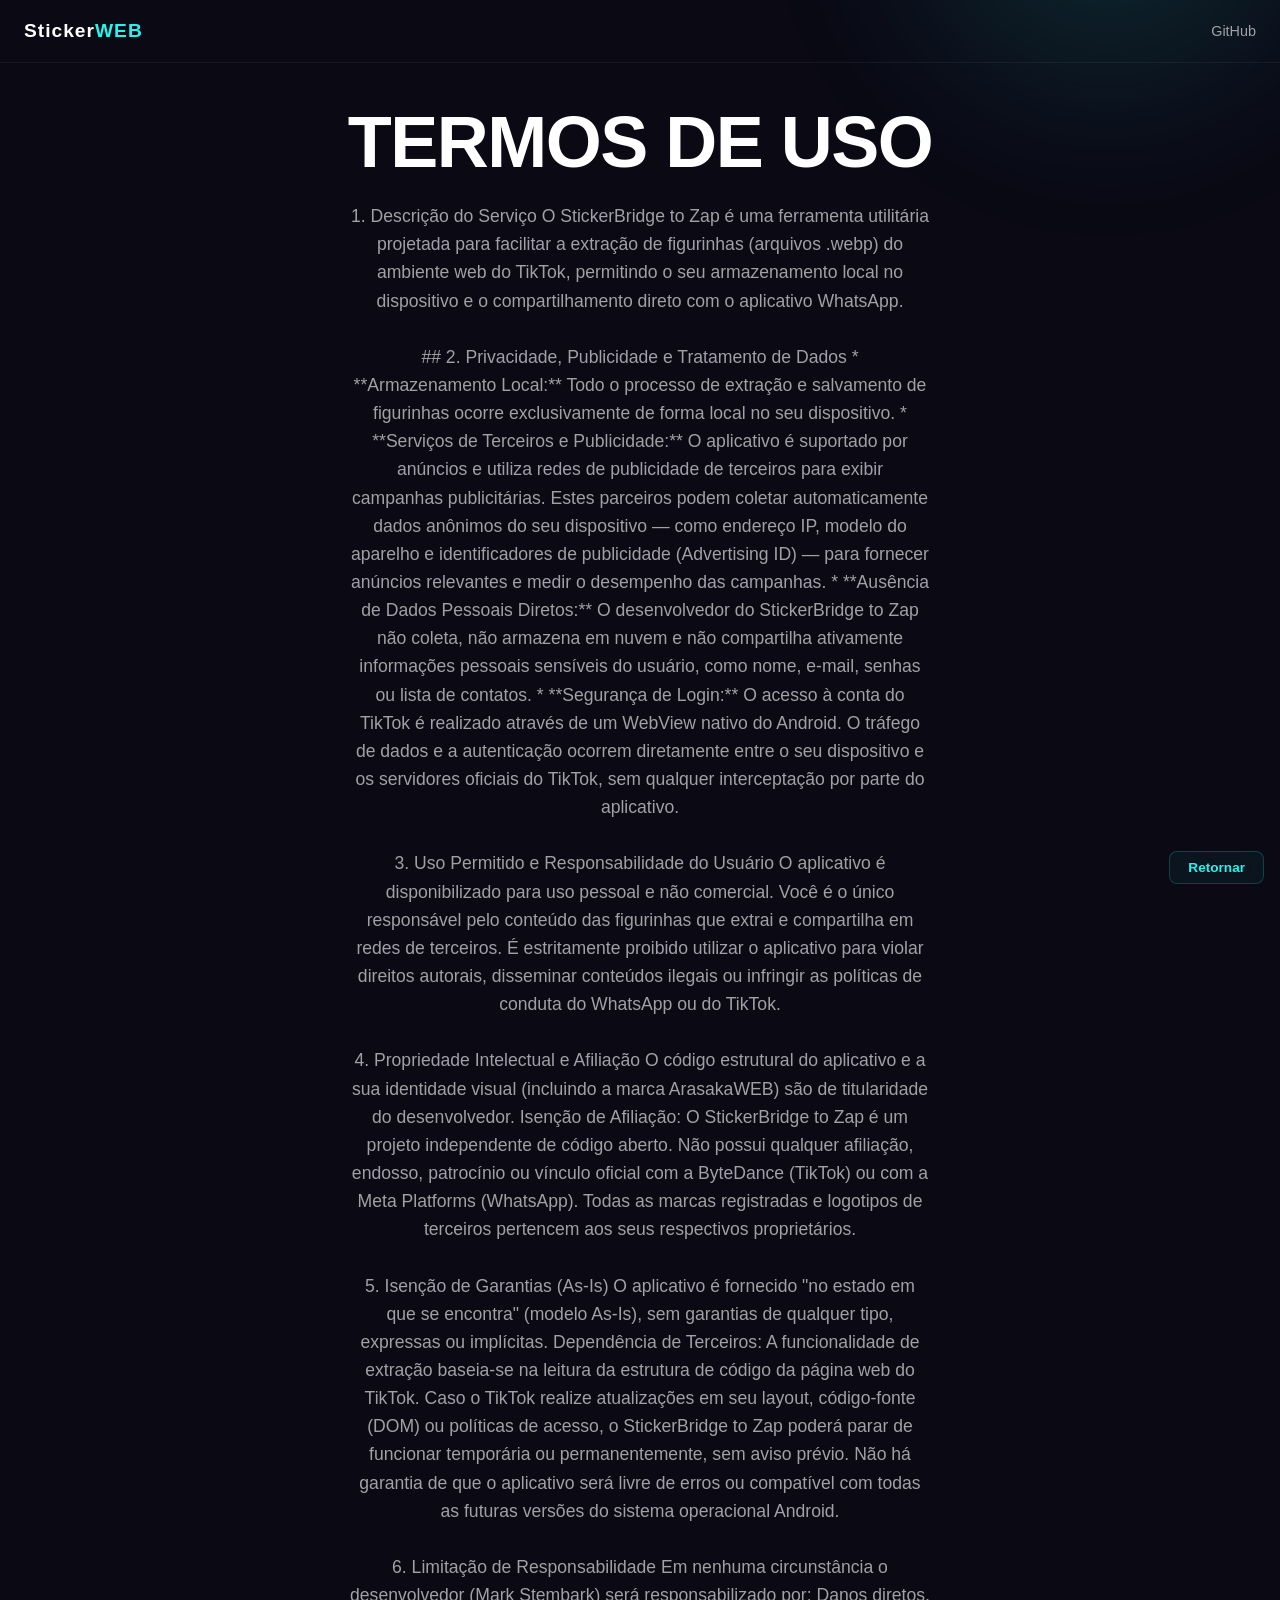
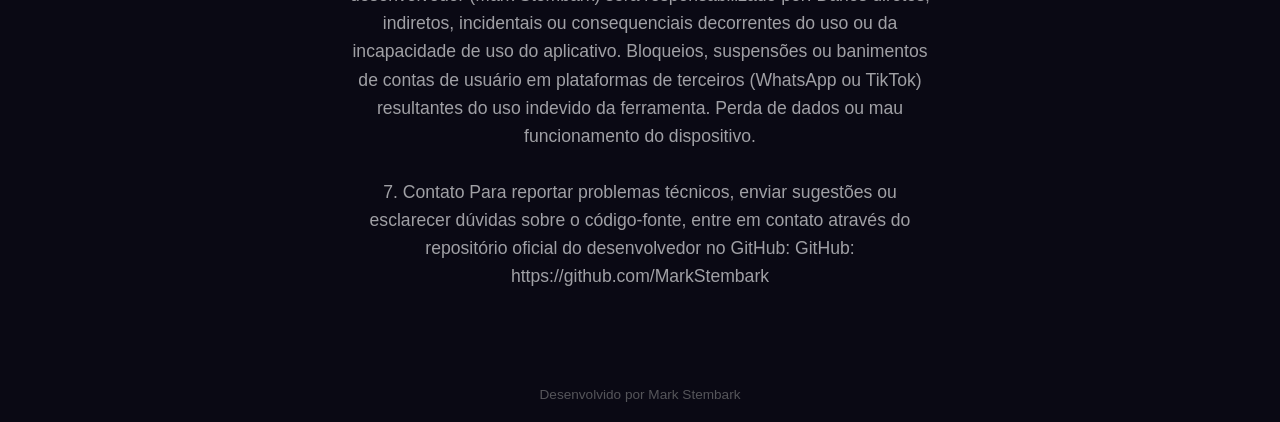
==== termos.html @ 2d88c4a2 "Add files via upload" ====
<!DOCTYPE html>
<html lang="pt-br">
<head>
    <meta charset="UTF-8">
    <meta http-equiv="X-UA-Compatible" content="ie=edge">
    <meta name="viewport" content="width=device-width, initial-scale=1.0">
    <!-- O seu favicon da Arasaka -->
    <link rel="icon" type="image/png" href="img/icon.png.png">
    <title>StickerBridge</title>
    
    <!-- Ligação ao seu ficheiro CSS -->
    <link rel="stylesheet" href="estilo.css">
</head>
<body>
    <!-- Efeito de fundo brilhante -->
    <div class="bg-glow"></div>

    <!-- Navegação (Topo) -->
    <nav class="navbar">
        <div class="logo-container">
            <span class="logo-text">Sticker<span class="accent">WEB</span></span>
        </div>
        <div class="nav-links">
            <a href="https://github.com/MarkStembark" target="_blank" class="nav-link">GitHub</a>
        </div>
    </nav>

    <!-- Área Principal -->
    <main class="hero">
        <div class="hero-content">
            
            
            <h1 class="main-title">TERMOS DE USO <br><span class="accent"></span></h1>
            
            <!-- Descrição que pediu para alterar depois -->
            <p class="description">
                1. Descrição do Serviço
O StickerBridge to Zap é uma ferramenta utilitária projetada para facilitar a extração de figurinhas (arquivos .webp) do ambiente web do TikTok, permitindo o seu armazenamento local no dispositivo e o compartilhamento direto com o aplicativo WhatsApp.
<br><br>
## 2. Privacidade, Publicidade e Tratamento de Dados
* **Armazenamento Local:** Todo o processo de extração e salvamento de figurinhas ocorre exclusivamente de forma local no seu dispositivo.
* **Serviços de Terceiros e Publicidade:** O aplicativo é suportado por anúncios e utiliza redes de publicidade de terceiros para exibir campanhas publicitárias. Estes parceiros podem coletar automaticamente dados anônimos do seu dispositivo — como endereço IP, modelo do aparelho e identificadores de publicidade (Advertising ID) — para fornecer anúncios relevantes e medir o desempenho das campanhas. 
* **Ausência de Dados Pessoais Diretos:** O desenvolvedor do StickerBridge to Zap não coleta, não armazena em nuvem e não compartilha ativamente informações pessoais sensíveis do usuário, como nome, e-mail, senhas ou lista de contatos.
* **Segurança de Login:** O acesso à conta do TikTok é realizado através de um WebView nativo do Android. O tráfego de dados e a autenticação ocorrem diretamente entre o seu dispositivo e os servidores oficiais do TikTok, sem qualquer interceptação por parte do aplicativo.<br>
<br>
3. Uso Permitido e Responsabilidade do Usuário
O aplicativo é disponibilizado para uso pessoal e não comercial.

Você é o único responsável pelo conteúdo das figurinhas que extrai e compartilha em redes de terceiros.

É estritamente proibido utilizar o aplicativo para violar direitos autorais, disseminar conteúdos ilegais ou infringir as políticas de conduta do WhatsApp ou do TikTok.
<br><br>
4. Propriedade Intelectual e Afiliação
O código estrutural do aplicativo e a sua identidade visual (incluindo a marca ArasakaWEB) são de titularidade do desenvolvedor.

Isenção de Afiliação: O StickerBridge to Zap é um projeto independente de código aberto. Não possui qualquer afiliação, endosso, patrocínio ou vínculo oficial com a ByteDance (TikTok) ou com a Meta Platforms (WhatsApp). Todas as marcas registradas e logotipos de terceiros pertencem aos seus respectivos proprietários.
<br><br>
5. Isenção de Garantias (As-Is)
O aplicativo é fornecido "no estado em que se encontra" (modelo As-Is), sem garantias de qualquer tipo, expressas ou implícitas.

Dependência de Terceiros: A funcionalidade de extração baseia-se na leitura da estrutura de código da página web do TikTok. Caso o TikTok realize atualizações em seu layout, código-fonte (DOM) ou políticas de acesso, o StickerBridge to Zap poderá parar de funcionar temporária ou permanentemente, sem aviso prévio.

Não há garantia de que o aplicativo será livre de erros ou compatível com todas as futuras versões do sistema operacional Android.
<br><br>
6. Limitação de Responsabilidade
Em nenhuma circunstância o desenvolvedor (Mark Stembark) será responsabilizado por:

Danos diretos, indiretos, incidentais ou consequenciais decorrentes do uso ou da incapacidade de uso do aplicativo.

Bloqueios, suspensões ou banimentos de contas de usuário em plataformas de terceiros (WhatsApp ou TikTok) resultantes do uso indevido da ferramenta.

Perda de dados ou mau funcionamento do dispositivo.
<br><br>
7. Contato
Para reportar problemas técnicos, enviar sugestões ou esclarecer dúvidas sobre o código-fonte, entre em contato através do repositório oficial do desenvolvedor no GitHub:
GitHub: https://github.com/MarkStembark
            </p>

            <!-- Botão de Download (O href aponta para o ficheiro APK) -->
            
        </div>
    </main>

    <footer>
        <p>Desenvolvido por Mark Stembark</p>
    </footer>

    <!-- Ligação ao seu ficheiro JS (Opcional, para efeitos visuais) -->
    <script src="javascript/script.js"></script>
    <!-- Botão Flutuante Canto Inferior Direito -->
    <a href="index.html" class="floating-btn">Retornar</a>
</body>
</html>
---- estilo.css ----
/* Reset e Fontes */
* {
    margin: 0;
    padding: 0;
    box-sizing: border-box;
    font-family: 'Inter', -apple-system, BlinkMacSystemFont, 'Segoe UI', Roboto, sans-serif;
}

body {
    background-color: #0A0914; /* Preto cyber/escuro */
    color: #FFFFFF;
    min-height: 100vh;
    display: flex;
    flex-direction: column;
    overflow-x: hidden;
    position: relative;
}

/* Efeito de luz azul no fundo */
.bg-glow {
    position: absolute;
    top: -20%;
    right: -10%;
    width: min(600px, 80vw);
    height: min(600px, 80vw);
    background: radial-gradient(circle, rgba(37, 244, 238, 0.15) 0%, rgba(10, 9, 20, 0) 70%);
    z-index: -1;
    border-radius: 50%;
    filter: blur(50px);
}

/* Navbar */
.navbar {
    display: flex;
    justify-content: space-between;
    align-items: center;
    padding: 20px 24px;
    border-bottom: 1px solid rgba(255, 255, 255, 0.05);
}

.logo-text {
    font-size: 1.2rem;
    font-weight: 700;
    letter-spacing: 1px;
}

.accent {
    color: #25F4EE; /* Azul ciano clean */
}

.nav-link {
    color: #A0A0A5;
    text-decoration: none;
    font-size: 0.9rem;
    transition: color 0.3s ease;
}

.nav-link:hover {
    color: #FFFFFF;
}

/* Hero Section */
.hero {
    flex: 1;
    display: flex;
    justify-content: center;
    align-items: center;
    text-align: center;
    padding: 40px 20px;
}

.hero-content {
    max-width: 800px;
    width: 100%;
    display: flex;
    flex-direction: column;
    align-items: center;
}

.badge {
    background: rgba(37, 244, 238, 0.1);
    color: #25F4EE;
    padding: 6px 16px;
    border-radius: 20px;
    font-size: 0.85rem;
    font-weight: 600;
    margin-bottom: 20px;
    border: 1px solid rgba(37, 244, 238, 0.2);
}

/* Título fluído que se adapta automaticamente a ecrãs pequenos e grandes */
.main-title {
    font-size: clamp(2.5rem, 7vw, 4.5rem);
    line-height: 1.1;
    font-weight: 800;
    letter-spacing: -1.5px;
    margin-bottom: 20px;
}

.description {
    font-size: clamp(0.95rem, 2vw, 1.1rem);
    color: #A0A0A5;
    max-width: 600px;
    line-height: 1.6;
    margin-bottom: 36px;
    padding: 0 10px;
}

/* Botão de Download Responsivo */
.download-section {
    width: 100%;
    display: flex;
    justify-content: center;
}

.btn-download {
    display: flex;
    flex-direction: column;
    align-items: center;
    justify-content: center;
    background: #12121A;
    border: 1px solid rgba(255, 255, 255, 0.1);
    border-radius: 24px;
    padding: 24px 40px;
    width: min(100%, 320px);
    text-decoration: none;
    color: #FFFFFF;
    transition: all 0.3s ease;
    box-shadow: 0 10px 30px rgba(0, 0, 0, 0.5);
    cursor: pointer;
}

.btn-download:hover {
    border-color: #25F4EE;
    box-shadow: 0 0 40px rgba(37, 244, 238, 0.2);
    transform: translateY(-5px);
}

.btn-icon {
    background: rgba(37, 244, 238, 0.1);
    color: #25F4EE;
    padding: 14px;
    border-radius: 16px;
    margin-bottom: 12px;
    display: flex;
    justify-content: center;
    align-items: center;
}

.btn-text {
    font-size: 1.1rem;
    font-weight: 700;
    letter-spacing: 0.5px;
}

/* Footer */
footer {
    text-align: center;
    padding: 20px;
    color: #55555A;
    font-size: 0.85rem;
}

/* Botão Flutuante (Canto Inferior Direito) */
.floating-btn {
    position: fixed;
    bottom: 16px;
    right: 16px;
    background-color: rgba(37, 244, 238, 0.05);
    color: #25F4EE;
    border: 1px solid rgba(37, 244, 238, 0.2);
    padding: 8px 18px;
    border-radius: 8px;
    text-decoration: none;
    font-size: 0.85rem;
    font-weight: 600;
    transition: all 0.3s ease;
    backdrop-filter: blur(10px);
    z-index: 1000;
}

.floating-btn:hover {
    background-color: #25F4EE;
    color: #0A0914;
    box-shadow: 0 0 20px rgba(37, 244, 238, 0.3);
    transform: translateY(-3px);
}

/* Ajustes finos para telemóveis muito estreitos */
@media (max-width: 480px) {
    .navbar {
        padding: 16px 20px;
    }
    
    .hero {
        padding: 20px 12px;
    }

    .floating-btn {
        bottom: 12px;
        right: 12px;
        padding: 6px 14px;
        font-size: 0.8rem;
    }
}
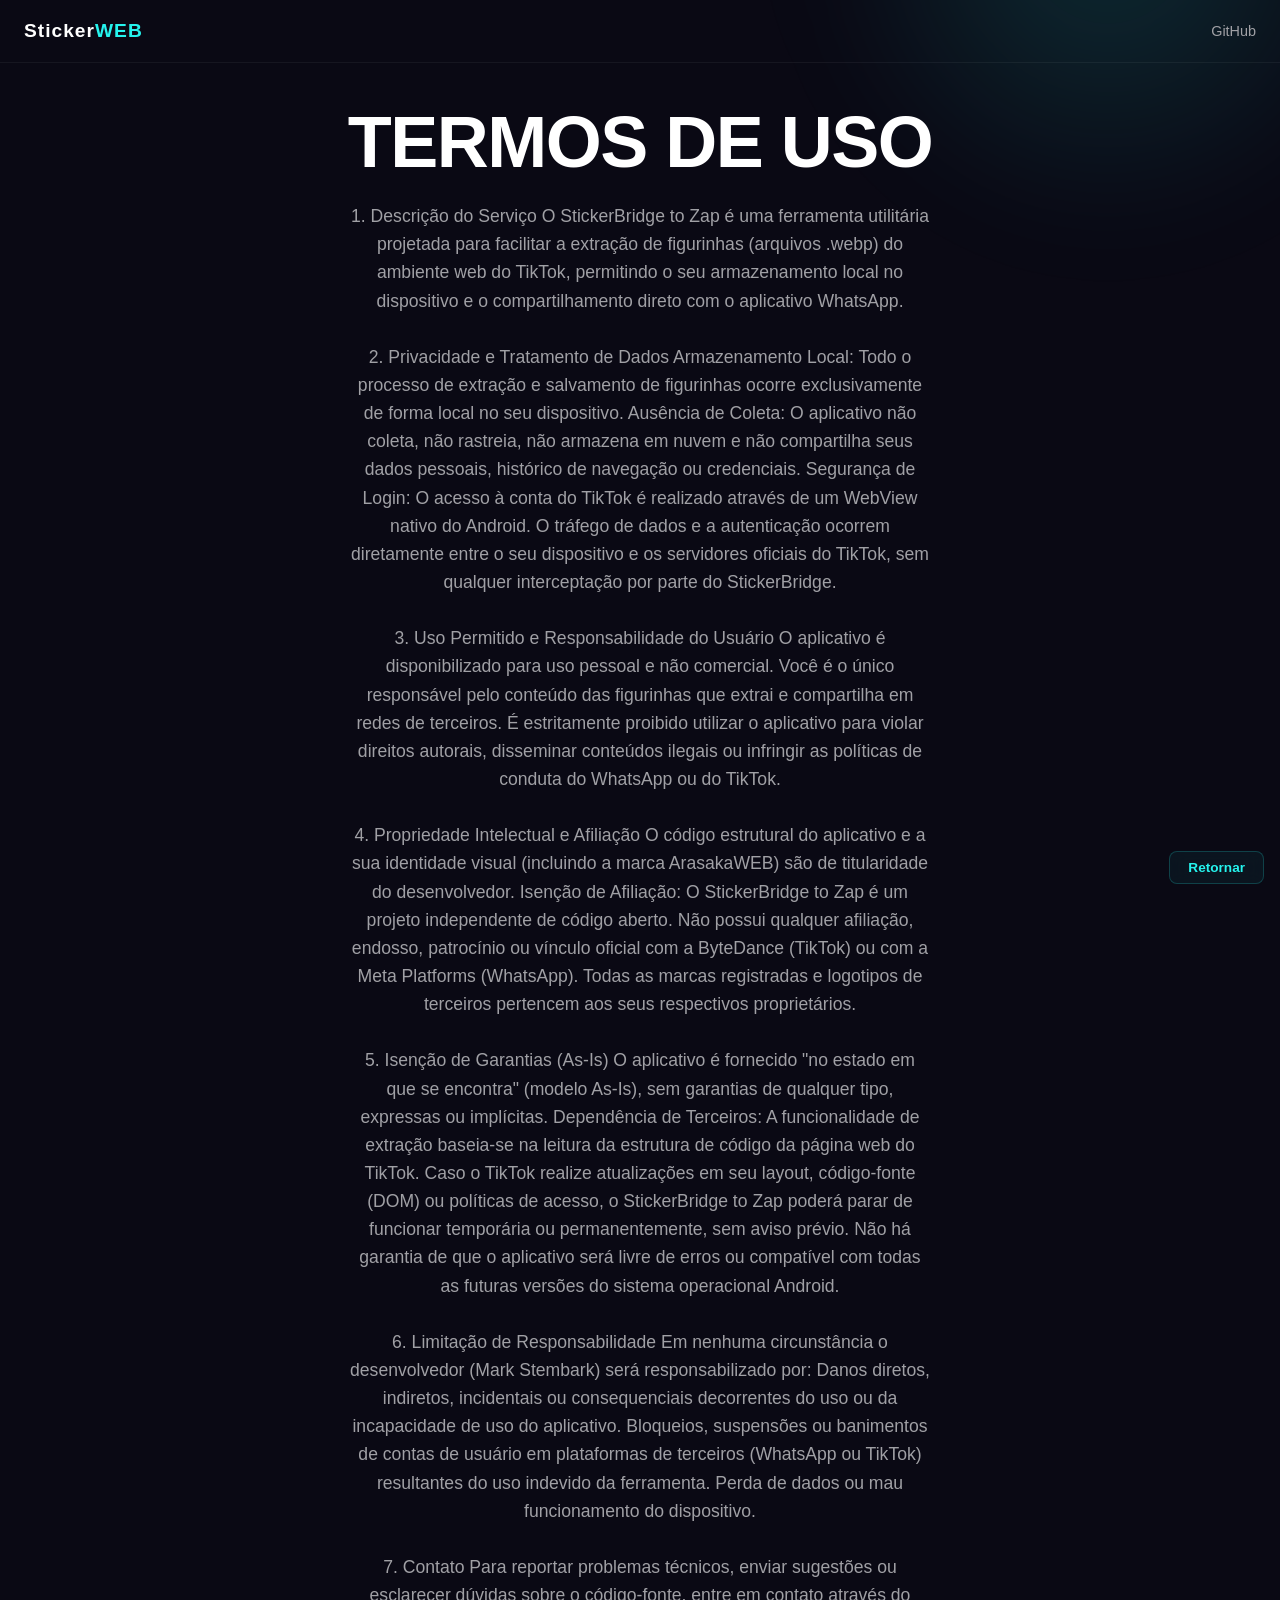
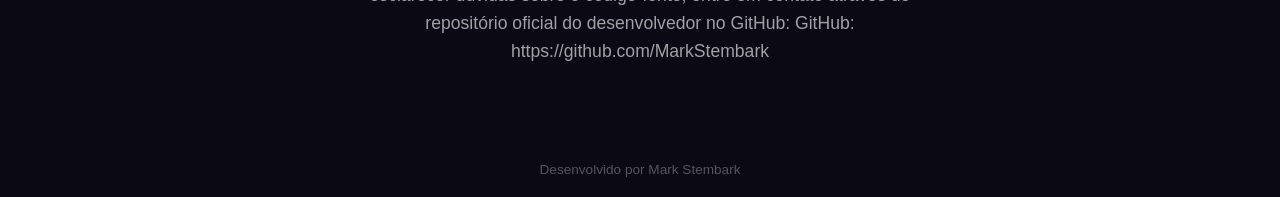
==== commit 0dbe7dd8: "Add files via upload" ====
--- a/termos.html
+++ b/termos.html
@@ -37,12 +37,13 @@
                 1. Descrição do Serviço
 O StickerBridge to Zap é uma ferramenta utilitária projetada para facilitar a extração de figurinhas (arquivos .webp) do ambiente web do TikTok, permitindo o seu armazenamento local no dispositivo e o compartilhamento direto com o aplicativo WhatsApp.
 <br><br>
-## 2. Privacidade, Publicidade e Tratamento de Dados
-* **Armazenamento Local:** Todo o processo de extração e salvamento de figurinhas ocorre exclusivamente de forma local no seu dispositivo.
-* **Serviços de Terceiros e Publicidade:** O aplicativo é suportado por anúncios e utiliza redes de publicidade de terceiros para exibir campanhas publicitárias. Estes parceiros podem coletar automaticamente dados anônimos do seu dispositivo — como endereço IP, modelo do aparelho e identificadores de publicidade (Advertising ID) — para fornecer anúncios relevantes e medir o desempenho das campanhas. 
-* **Ausência de Dados Pessoais Diretos:** O desenvolvedor do StickerBridge to Zap não coleta, não armazena em nuvem e não compartilha ativamente informações pessoais sensíveis do usuário, como nome, e-mail, senhas ou lista de contatos.
-* **Segurança de Login:** O acesso à conta do TikTok é realizado através de um WebView nativo do Android. O tráfego de dados e a autenticação ocorrem diretamente entre o seu dispositivo e os servidores oficiais do TikTok, sem qualquer interceptação por parte do aplicativo.<br>
-<br>
+2. Privacidade e Tratamento de Dados
+Armazenamento Local: Todo o processo de extração e salvamento de figurinhas ocorre exclusivamente de forma local no seu dispositivo.
+
+Ausência de Coleta: O aplicativo não coleta, não rastreia, não armazena em nuvem e não compartilha seus dados pessoais, histórico de navegação ou credenciais.
+
+Segurança de Login: O acesso à conta do TikTok é realizado através de um WebView nativo do Android. O tráfego de dados e a autenticação ocorrem diretamente entre o seu dispositivo e os servidores oficiais do TikTok, sem qualquer interceptação por parte do StickerBridge.
+<br><br>
 3. Uso Permitido e Responsabilidade do Usuário
 O aplicativo é disponibilizado para uso pessoal e não comercial.
 
